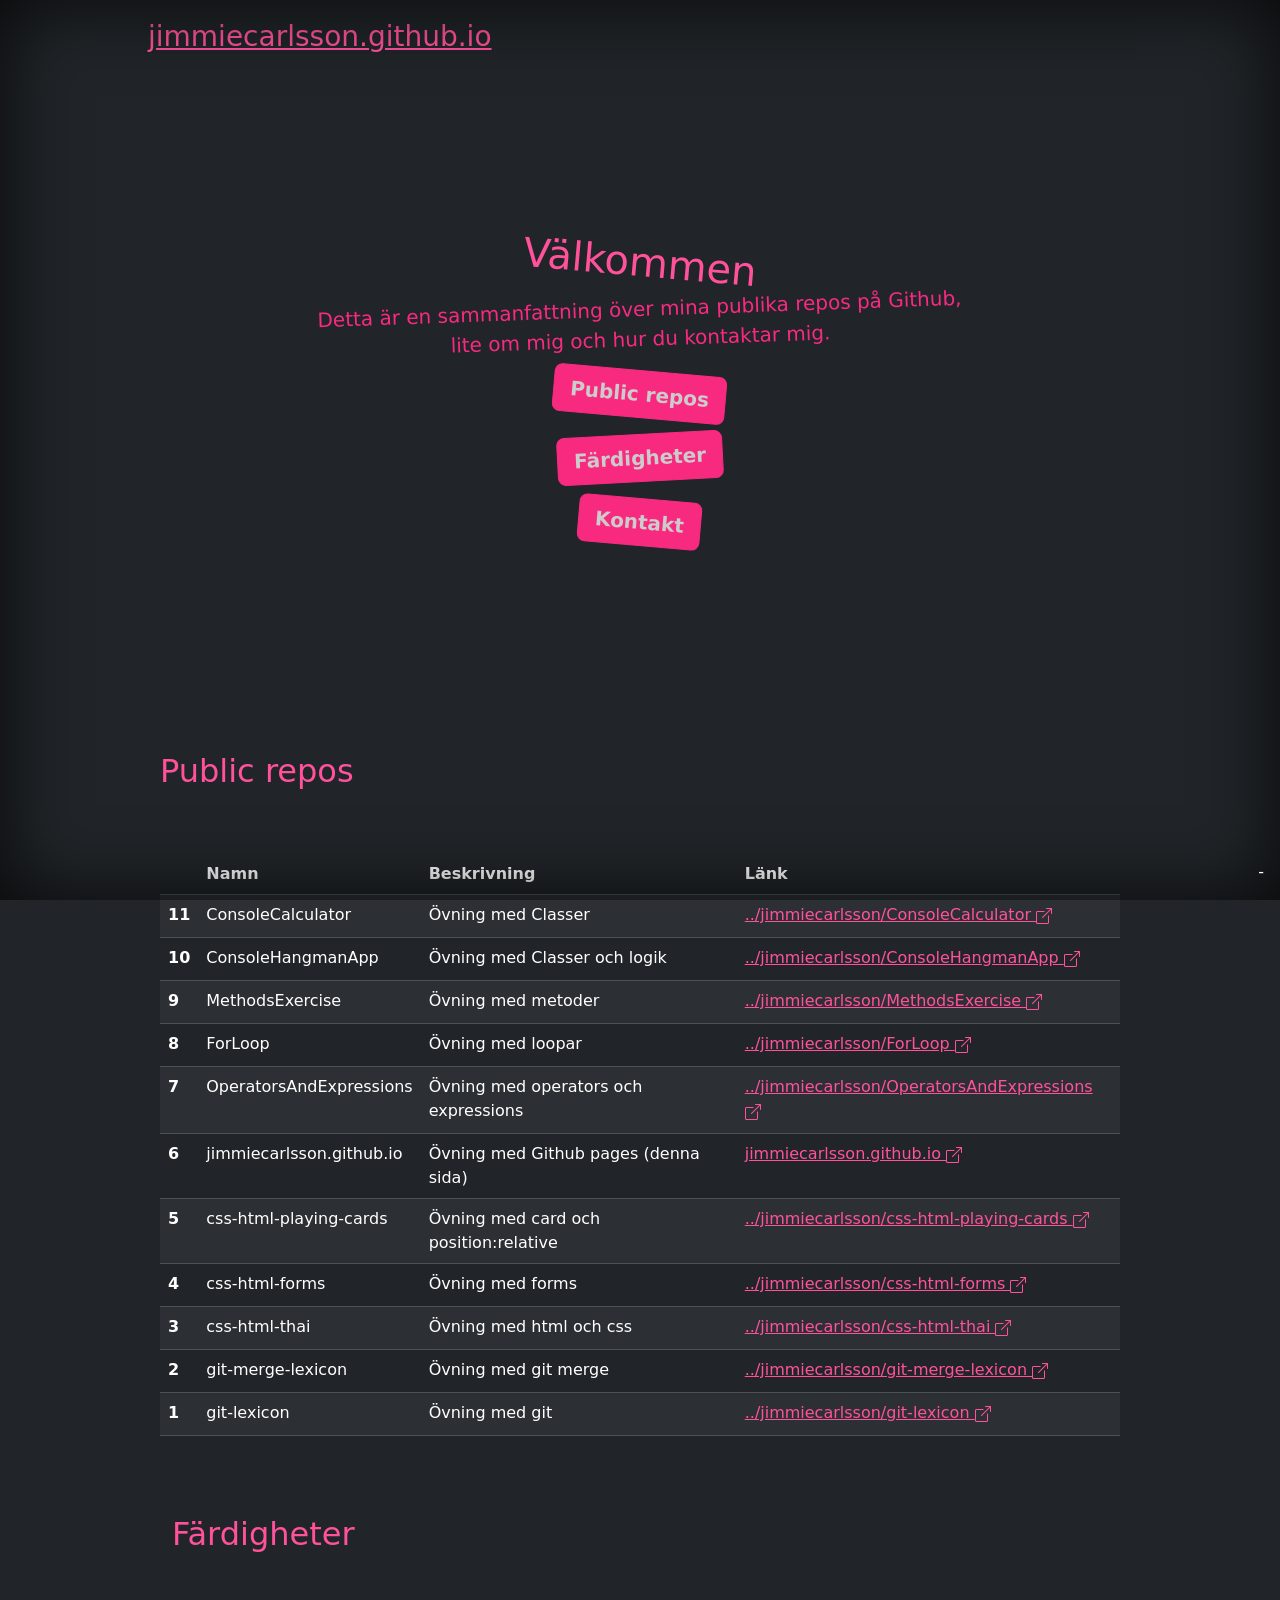
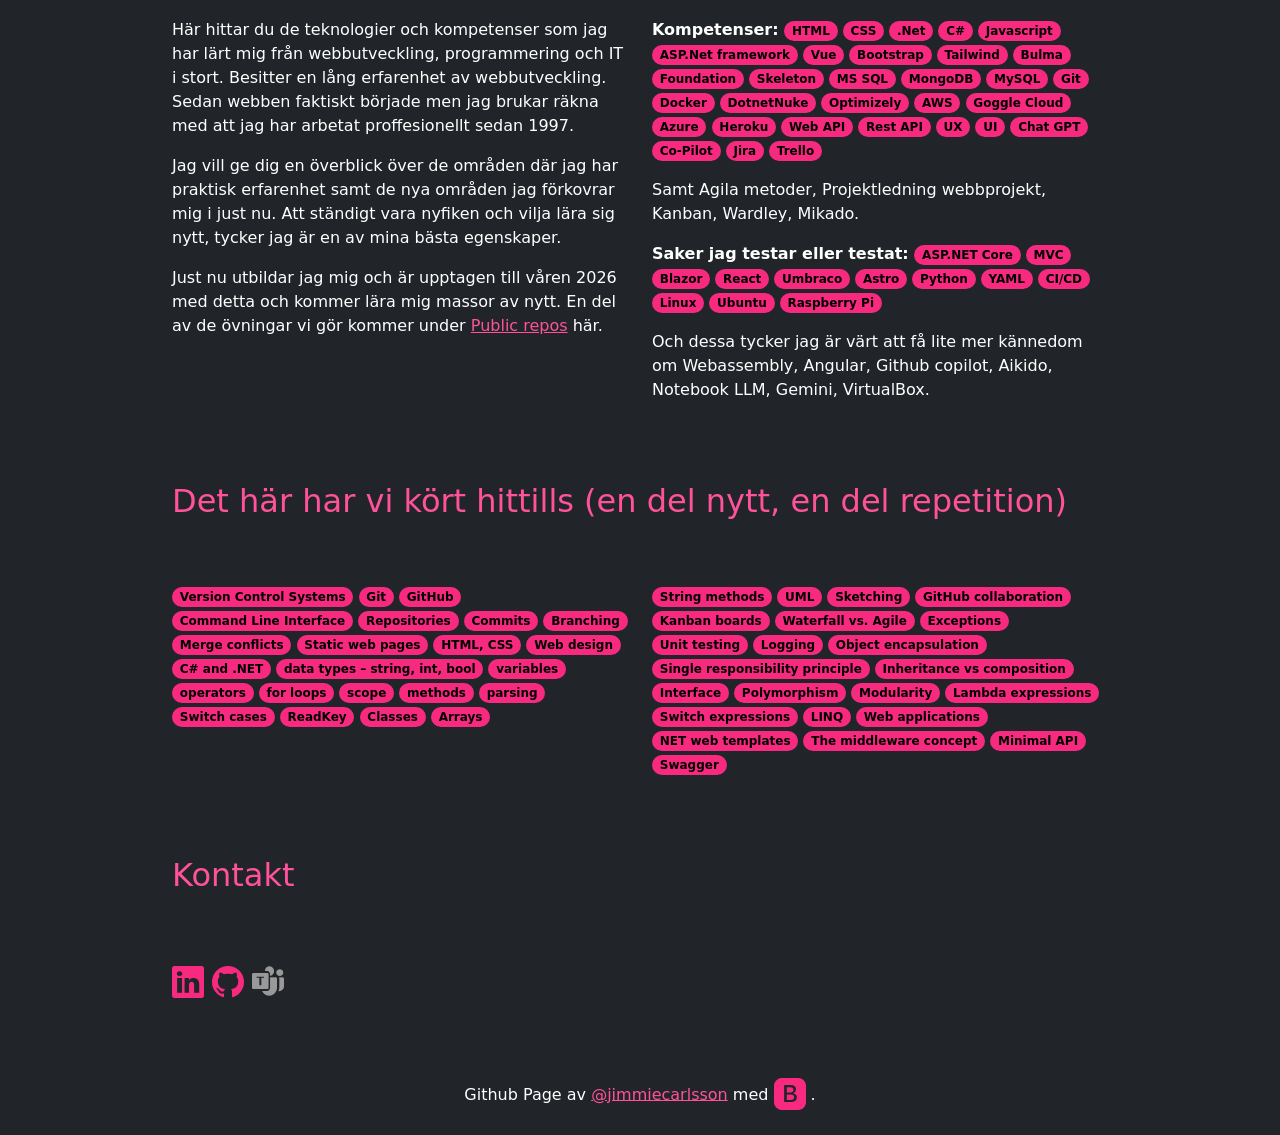
==== index.html @ 97e40e92 "Adjust the headline" ====
<!DOCTYPE html>
<html lang="sv" class="h-100" data-bs-theme="auto">

<head>
  <meta charset="utf-8" />
  <meta name="viewport" content="width=device-width, initial-scale=1" />
  <meta name="description" content="Github page" />
  <meta name="author" content="Bootstrap contributors" />
  <title>.Net fullstack | Jimmie Carlsson</title>

  <link rel="Javascript" href="https://cdn.jsdelivr.net/npm/@popperjs/core@2.11.8/dist/umd/popper.min.js">

  <link rel="stylesheet" href="https://cdn.jsdelivr.net/npm/bootstrap-icons@1.13.1/font/bootstrap-icons.min.css">

  <link href="https://cdn.jsdelivr.net/npm/bootstrap@5.3.7/dist/css/bootstrap.min.css" rel="stylesheet"
    integrity="sha384-LN+7fdVzj6u52u30Kp6M/trliBMCMKTyK833zpbD+pXdCLuTusPj697FH4R/5mcr" crossorigin="anonymous" />

  <link href="css/cover.css" rel="stylesheet" />
</head>

<body class="d-flex h-100 text-center text-bg-dark">
  <div class="shadow-overlay"></div>
  <div class="dropdown position-fixed bottom-0 end-0 mb-3 me-3 bd-mode-toggle">
    -
  </div>
  <div class="cover-container d-flex w-100 h-100 p-3 mx-auto flex-column">
    <header class="mb-auto sticky-top bg-dark bg-opacity-75 p-1 m-0">
      <div>
        <h3 class="float-md-start mb-0">
          <a href="https://jimmiecarlsson.github.io">
            jimmiecarlsson.github.io
          </a>
        </h3>
      </div>
    </header>
    <main class="px-3 mb-3 main-grid">
      <div class="content-hero main-grid-span3">
        <h1>Välkommen</h1>
        <p class="lead l-text ">
          Detta är en sammanfattning över mina publika repos på Github,<br>lite om mig och hur du kontaktar mig.
        </p>
        <p class="lead l-btn btn-light btn btn-lg fw-bold border-white bg-white">
          <span>
            <a href="#repo">
              Public repos</a>
          </span>
        </p><br>
        <p class="lead l-btn btn-light-2 btn btn-lg fw-bold">
          <span>
            <a href="#skills">
              Färdigheter</a>
          </span>
        </p>
        <br>
        <p class="lead l-btn btn-light-3 btn btn-lg fw-bold">
          <span>
            <a href="#contact">
              Kontakt</a>
          </span>
        </p>
      </div>
      <section class="main-grid-table" id="repo">
        <h2>Public repos</h2>
        <table class="table table-dark table-hover table-striped">
          <thead>
            <tr>
              <th scope="col"></th>
              <th scope="col">Namn</th>
              <th scope="col">Beskrivning</th>
              <th scope="col">Länk</th>
            </tr>
          </thead>
          <tbody>
            <!-- <tr>
                <th scope="row">#</th>
                <td data-label="Namn">...</td>
                <td data-label="Beskrivning">...</td>
                <td data-label="Länk">...</td>
              </tr>
              
              -->
            <tr>
              <th scope="row">11</th>
              <td data-label="Namn">ConsoleCalculator</td>
              <td data-label="Beskrivning">Övning med Classer</td>
              <td data-label="Länk">
                <a href="https://github.com/jimmiecarlsson/ConsoleCalculator" target="_blank"
                  rel="noopener noreferrer">
                  ../jimmiecarlsson/ConsoleCalculator <i class="bi bi-box-arrow-up-right"></i>
                </a>
              </td>
            </tr>
            <tr>
              <th scope="row">10</th>
              <td data-label="Namn">ConsoleHangmanApp</td>
              <td data-label="Beskrivning">Övning med Classer och logik</td>
              <td data-label="Länk">
                <a href="https://github.com/jimmiecarlsson/ConsoleHangmanApp" target="_blank"
                  rel="noopener noreferrer">
                  ../jimmiecarlsson/ConsoleHangmanApp <i class="bi bi-box-arrow-up-right"></i>
                </a>
              </td>
            </tr>
            <tr>
              <th scope="row">9</th>
              <td data-label="Namn">MethodsExercise</td>
              <td data-label="Beskrivning">Övning med metoder</td>
              <td data-label="Länk">
                <a href="https://github.com/jimmiecarlsson/MethodsExercise" target="_blank"
                  rel="noopener noreferrer">
                  ../jimmiecarlsson/MethodsExercise <i class="bi bi-box-arrow-up-right"></i>
                </a>
              </td>
            </tr>
            <tr>
              <th scope="row">8</th>
              <td data-label="Namn">ForLoop</td>
              <td data-label="Beskrivning">Övning med loopar</td>
              <td data-label="Länk">
                <a href="https://github.com/jimmiecarlsson/ForLoop" target="_blank"
                  rel="noopener noreferrer">
                  ../jimmiecarlsson/ForLoop <i class="bi bi-box-arrow-up-right"></i>
                </a>
              </td>
            </tr>
            <tr>
              <th scope="row">7</th>
              <td data-label="Namn">OperatorsAndExpressions</td>
              <td data-label="Beskrivning">Övning med operators och expressions</td>
              <td data-label="Länk">
                <a href="https://github.com/jimmiecarlsson/OperatorsAndExpressions" target="_blank"
                  rel="noopener noreferrer">
                  ../jimmiecarlsson/OperatorsAndExpressions <i class="bi bi-box-arrow-up-right"></i>
                </a>
              </td>
            </tr>
            <tr>
              <th scope="row">6</th>
              <td data-label="Namn">jimmiecarlsson.github.io</td>
              <td data-label="Beskrivning">Övning med Github pages (denna sida)</td>
              <td data-label="Länk">
                <a href="https://github.com/jimmiecarlsson/jimmiecarlsson.github.io" target="_blank"
                  rel="noopener noreferrer">
                  jimmiecarlsson.github.io <i class="bi bi-box-arrow-up-right"></i>
                </a>
              </td>
            </tr>
            <tr>
              <th scope="row">5</th>
              <td data-label="Namn">css-html-playing-cards</td>
              <td data-label="Beskrivning">Övning med card och position:relative</td>
              <td data-label="Länk">
                <a href="https://github.com/jimmiecarlsson/css-html-playing-cards" target="_blank"
                  rel="noopener noreferrer">
                  ../jimmiecarlsson/css-html-playing-cards <i class="bi bi-box-arrow-up-right"></i>
                </a>
              </td>
            </tr>
            <tr>
              <th scope="row">4</th>
              <td data-label="Namn">css-html-forms</td>
              <td data-label="Beskrivning">Övning med forms</td>
              <td data-label="Länk">
                <a href="https://github.com/jimmiecarlsson/css-html-forms" target="_blank" rel="noopener noreferrer">
                  ../jimmiecarlsson/css-html-forms <i class="bi bi-box-arrow-up-right"></i>
                </a>
              </td>
            </tr>
            <tr>
              <th scope="row">3</th>
              <td data-label="Namn">css-html-thai</td>
              <td data-label="Beskrivning">Övning med html och css</td>
              <td data-label="Länk">
                <a href="https://github.com/jimmiecarlsson/css-html-thai" target="_blank" rel="noopener noreferrer">
                  ../jimmiecarlsson/css-html-thai <i class="bi bi-box-arrow-up-right"></i>
                </a>
              </td>
            </tr>
            <tr>
              <th scope="row">2</th>
              <td data-label="Namn">git-merge-lexicon</td>
              <td data-label="Beskrivning">Övning med git merge</td>
              <td data-label="Länk">
                <a href="https://github.com/jimmiecarlsson/git-merge-lexicon" target="_blank" rel="noopener noreferrer">
                  ../jimmiecarlsson/git-merge-lexicon <i class="bi bi-box-arrow-up-right"></i>
                </a>
              </td>
            </tr>
            <tr>
              <th scope="row">1</th>
              <td data-label="Namn">git-lexicon</td>
              <td data-label="Beskrivning">Övning med git</td>
              <td data-label="Länk">
                <a href="https://github.com/jimmiecarlsson/git-lexicon" target="_blank" rel="noopener noreferrer">
                  ../jimmiecarlsson/git-lexicon <i class="bi bi-box-arrow-up-right"></i>
                </a>
              </td>
            </tr>
            <tr>
          </tbody>
        </table>
      </section>
      <!-- Next Section -->
      <section class="container main-grid-span3" id="skills">
        <h2>Färdigheter</h2>
        <div class="row">
          <div class="col-lg-6 text-start">
            <p>
              Här hittar du de teknologier och kompetenser som jag har lärt mig från webbutveckling, programmering och
              IT i stort. Besitter en lång erfarenhet av webbutveckling. Sedan webben faktiskt började men jag brukar
              räkna med att jag har arbetat proffesionellt sedan 1997.
            </p>
            <p>
              Jag vill ge dig en överblick över de områden där jag har praktisk erfarenhet samt de nya områden jag
              förkovrar mig i just nu. Att ständigt vara nyfiken och vilja lära sig nytt, tycker jag är en av mina
              bästa egenskaper.
            </p>
            <p>
              Just nu utbildar jag mig och är upptagen till våren 2026 med detta och kommer lära mig massor av nytt. En
              del av de övningar vi gör kommer under <a href="#repo">Public repos</a> här.
            </p>
          </div>
          <div class="col-lg-6 text-start">
            <p>
              <strong>Kompetenser: </strong>
              <span class="badge rounded-pill text-bg-light">HTML</span>
              <span class="badge rounded-pill text-bg-light">CSS</span>
              <span class="badge rounded-pill text-bg-light">.Net</span>
              <span class="badge rounded-pill text-bg-light">C#</span>
              <span class="badge rounded-pill text-bg-light">Javascript</span>
              <span class="badge rounded-pill text-bg-light">ASP.Net framework</span>
              <span class="badge rounded-pill text-bg-light">Vue</span>
              <span class="badge rounded-pill text-bg-light">Bootstrap</span>
              <span class="badge rounded-pill text-bg-light">Tailwind</span>
              <span class="badge rounded-pill text-bg-light">Bulma</span>
              <span class="badge rounded-pill text-bg-light">Foundation</span>
              <span class="badge rounded-pill text-bg-light">Skeleton</span>
              <span class="badge rounded-pill text-bg-light">MS SQL</span>
              <span class="badge rounded-pill text-bg-light">MongoDB</span>
              <span class="badge rounded-pill text-bg-light">MySQL</span>
              <span class="badge rounded-pill text-bg-light">Git</span>
              <span class="badge rounded-pill text-bg-light">Docker</span>
              <span class="badge rounded-pill text-bg-light">DotnetNuke</span>
              <span class="badge rounded-pill text-bg-light">Optimizely</span>
              <span class="badge rounded-pill text-bg-light">AWS</span>
              <span class="badge rounded-pill text-bg-light">Goggle Cloud</span>
              <span class="badge rounded-pill text-bg-light">Azure</span>
              <span class="badge rounded-pill text-bg-light">Heroku</span>
              <span class="badge rounded-pill text-bg-light">Web API</span>
              <span class="badge rounded-pill text-bg-light">Rest API</span>
              <span class="badge rounded-pill text-bg-light">UX</span>
              <span class="badge rounded-pill text-bg-light">UI</span>
              <span class="badge rounded-pill text-bg-light">Chat GPT</span>
              <span class="badge rounded-pill text-bg-light">Co-Pilot</span>
              <span class="badge rounded-pill text-bg-light">Jira</span>
              <span class="badge rounded-pill text-bg-light">Trello</span>
            </p>
            <p>
              Samt Agila metoder, Projektledning webbprojekt, Kanban, Wardley, Mikado.
            </p>
            <p>
              <strong>Saker jag testar eller testat: </strong>
              <span class="badge rounded-pill text-bg-light">ASP.NET Core</span>
              <span class="badge rounded-pill text-bg-light">MVC</span>
              <span class="badge rounded-pill text-bg-light">Blazor</span>
              <span class="badge rounded-pill text-bg-light">React</span>
              <span class="badge rounded-pill text-bg-light">Umbraco</span>
              <span class="badge rounded-pill text-bg-light">Astro</span>
              <span class="badge rounded-pill text-bg-light">Python</span>
              <span class="badge rounded-pill text-bg-light">YAML</span>
              <span class="badge rounded-pill text-bg-light">CI/CD</span>
              <span class="badge rounded-pill text-bg-light">Linux</span>
              <span class="badge rounded-pill text-bg-light">Ubuntu</span>
              <span class="badge rounded-pill text-bg-light">Raspberry Pi</span>
            </p>
            <p>
              Och dessa tycker jag är värt att få lite mer kännedom om Webassembly, Angular, Github copilot, Aikido,
              Notebook LLM, Gemini, VirtualBox.
            </p>
          </div>
        </div>
      </section>
      <!-- Next Section content from csv with javascript snippet made by Github Copilot -->
      <section class="container main-grid-span3" id="sessions">
        <h2>Det här har vi kört hittills (en del nytt, en del repetition)</h2>
        <div class="row">
          <div class="col-lg-6 text-start" id="wordsContainer">
          </div>
          <div class="col-lg-6 text-start" id="wordsContainer2">
          </div>
        </div>
      </section>
      <!-- Next Section -->
      <section class="container main-grid-span3" id="contact">
        <h2>Kontakt</h2>
        <div class="row">
          <div class="col-lg-6 text-start">
            <div class="row">
              <div class="col-lg-1 text-start">
                <a href="https://www.linkedin.com/in/jimmie-carlsson" target="_blank" rel="noopener noreferrer"
                  data-bs-toggle="tooltip" data-bs-title="LinkedIn">
                  <i class="bi bi-linkedin bi-icn-bg"></i>
                </a>
              </div>
              <div class="col-lg-1 text-start">
                <a href="https://github.com/jimmiecarlsson" target="_blank" rel="noopener noreferrer"
                  data-bs-toggle="tooltip" data-bs-title="Github">
                  <i class="bi bi-github bi-icn-bg"></i>
                </a>
              </div>
              <div class="col-lg-1 text-start">
                <a href="#top" data-bs-toggle="tooltip" data-bs-title="Microsoft Teams">
                  <i class="bi bi-microsoft-teams bi-icn-bg-disable"></i>
                </a>
              </div>
            </div>
          </div>
        </div>
      </section>
    </main>
    <footer class="text-white mt-5 mb-5 bg-dark bg-opacity-100">
      <p>
        Github Page av
        <a href="https://github.com/jimmiecarlsson">@jimmiecarlsson</a> med
        <a href="http://getbootstrap.com" target="_blank" rel="noopener noreferrer" data-bs-toggle="tooltip"
          data-bs-title="Bootstrap 5.3.7"><i class="bi bi-bootstrap-fill bi-icn-bg align-middle" alt="Bootrap"></i></a>
        .
      </p>
    </footer>
  </div>
  <script src="https://cdn.jsdelivr.net/npm/bootstrap@5.3.7/dist/js/bootstrap.bundle.min.js"
    integrity="sha384-ndDqU0Gzau9qJ1lfW4pNLlhNTkCfHzAVBReH9diLvGRem5+R9g2FzA8ZGN954O5Q"
    crossorigin="anonymous"></script>
  <script>
    const tooltipTriggerList = document.querySelectorAll('[data-bs-toggle="tooltip"]')
    const tooltipList = [...tooltipTriggerList].map(tooltipTriggerEl => new bootstrap.Tooltip(tooltipTriggerEl))
  </script>

  <script>
    fetch('sessions.csv')
        .then(response => response.text())
        .then(text => {
            let line = text.split('\n')[0].replace(/^\/\/.*\n?/, '');
            let items = line.split(':').map(item => item.trim()).filter(item => item);
            const half = Math.ceil(items.length / 2);

            // Split items for each column
            const leftItems = items.slice(0, half);
            const rightItems = items.slice(half);

            // Helper to create spans with spaces
            function createSpans(arr) {
                const p = document.createElement('p');
                arr.forEach((word, idx) => {
                    let span = document.createElement('span');
                    span.className = 'badge rounded-pill text-bg-light';
                    span.textContent = word;
                    p.appendChild(span);
                    if (idx < arr.length - 1) {
                        p.appendChild(document.createTextNode(' '));
                    }
                });
                return p;
            }

            document.getElementById('wordsContainer').appendChild(createSpans(leftItems));
            document.getElementById('wordsContainer2').appendChild(createSpans(rightItems));
        });
  </script>
</body>

</html>
---- css/cover.css ----
/*
 * Globals
 */

:root {

  --cst-hue: 335;

  --cst-bkg: hsl(var(--cst-hue), 94%, 57%);
  --cst-bkg-dark: hsl(var(--cst-hue), 70%, 36%);
  --cst-bkg-light: hsl(var(--cst-hue), 100%, 66%);

  --cst-white: hsl(0, 0%, 80%);
  --cst-white-light: hsl(0, 0%, 100%);
  --cst-white-dark: hsl(0, 0%, 60%);
}


/*
 * Base structure
 */

body a {
  color: var(--cst-bkg-light);
}

.shadow-overlay {
  position: fixed;
  top: 0;
  left: 0;
  width: 100%;
  height: 100%;
  pointer-events: none;
  z-index: 1030;
  box-shadow: inset 0 0 5rem rgba(0, 0, 0, .8);
}

.cover-container {
  max-width: 80vw;
}


/*
 * Header
 */

.nav-masthead .nav-link {
  color: rgba(255, 255, 255, .5);
  border-bottom: .25rem solid transparent;
}

.nav-masthead .nav-link:hover,
.nav-masthead .nav-link:focus {
  border-bottom-color: rgba(255, 255, 255, .25);
}

.nav-masthead .nav-link+.nav-link {
  margin-left: 1rem;
}

.nav-masthead .active {
  color: var(--cst-white);
  border-bottom-color: var(--cst-white-dark);
}

/*
* from ordinary Bootstrap Cover
*/

.bd-placeholder-img {
  font-size: 1.125rem;
  text-anchor: middle;
  -webkit-user-select: none;
  -moz-user-select: none;
  user-select: none;
}

.b-example-divider {
  width: 100%;
  height: 3rem;
  background-color: #0000001a;
  border: solid rgba(0, 0, 0, 0.15);
  border-width: 1px 0;
  box-shadow: inset 0 0.5em 1.5em #0000001a,
    inset 0 0.125em 0.5em #00000026;
}

.b-example-vr {
  flex-shrink: 0;
  width: 1.5rem;
  height: 100vh;
}

.bi {
  vertical-align: -0.125em;
  fill: currentColor;
}

.nav-scroller {
  position: relative;
  z-index: 2;
  height: 2.75rem;
  overflow-y: hidden;
}

.nav-scroller .nav {
  display: flex;
  flex-wrap: nowrap;
  padding-bottom: 1rem;
  margin-top: -1px;
  overflow-x: auto;
  text-align: center;
  white-space: nowrap;
  -webkit-overflow-scrolling: touch;
}

/*  .btn-bd-primary {
        --bd-violet-bg: #712cf9;
        --bd-violet-rgb: 112.520718, 44.062154, 249.437846;
        --bs-btn-font-weight: 600;
        --bs-btn-color: var(--bs-white);
        --bs-btn-bg: var(--bd-violet-bg);
        --bs-btn-border-color: var(--bd-violet-bg);
        --bs-btn-hover-color: var(--bs-white);
        --bs-btn-hover-bg: #6528e0;
        --bs-btn-hover-border-color: #6528e0;
        --bs-btn-focus-shadow-rgb: var(--bd-violet-rgb);
        --bs-btn-active-color: var(--bs-btn-hover-color);
        --bs-btn-active-bg: #5a23c8;
        --bs-btn-active-border-color: #5a23c8;
      } */

.bd-mode-toggle {
  z-index: 1500;
}

.bd-mode-toggle .bi {
  width: 1em;
  height: 1em;
}

.bd-mode-toggle .dropdown-menu .active .bi {
  display: block !important;
}


/* 
* my tweaking 
*/

.main-grid {
  display: grid;
  grid-template-columns: repeat(3, 1fr);
  column-gap: 50px;
}

.main-grid-span3 {
  grid-column: 1 / span 3;
}

.main-grid-table {
  grid-column: 1 / span 3;
}

td,
th,
thead {
  text-align: left;
}

.content-hero {
  min-height: 50vh;
  margin-top: 20vh;
}

.content-hero h1 {
  transform: rotate(5deg);
  transition: transform 1s ease-in-out;
  color: var(--cst-bkg-light);
}

.content-hero .l-text {
  transform: rotate(-2deg);
  transition: transform 1s ease-in-out;
  color: var(--cst-bkg);
}

section h2 {
  text-align: left;
  color: var(--cst-bkg-light);
  margin: 2em 0;
}

/*
  * Custom default button
  */

.btn-light {
  text-shadow: none;
  background-color: var(--cst-bkg) !important;
  border-color: var(--cst-bkg) !important;
  transform: rotate(5deg);
  transition: all 0.3s ease-in-out;
}

.btn-light-2 {
  text-shadow: none;
  background-color: var(--cst-bkg) !important;
  border-color: var(--cst-bkg) !important;
  transform: rotate(-3deg);
  transition: all 0.3s ease-in-out;
}

.btn-light-3 {
  text-shadow: none;
  background-color: var(--cst-bkg) !important;
  border-color: var(--cst-bkg) !important;
  transform: rotate(5deg);
  transition: all 0.3s ease-in-out;
}

.l-btn span {
  cursor: pointer;
  display: inline-block;
  position: relative;
  transition: 0.3s;
}

.l-btn span:after {
  /* content: '\<i class=\"bi bi-arrow-down-square\"><\/i>'; */
  content: '\00bb';
  position: absolute;
  opacity: 0;
  top: 0;
  right: -20px;
  transition: 0.3s;
}

.l-btn:hover,
.btn-light:focus,
.btn-light-2:focus,
.btn-light-3:focus {
  cursor: pointer;
  color: var(--cst-white);
  background-color: var(--cst-bkg-dark) !important;
  border-color: var(--cst-bkg-dark) !important;
  text-shadow: none;
  /* transform: rotate(-5deg);
  transition: transform 0.3s ease-in-out; */
  animation: float-btn 1.5s ease-in-out infinite;
}

@keyframes float-btn {
  0% {}

  10% {
    transform: translateY(0);
  }

  50% {
    transform: translateY(-5px);
  }

  60% {}

  90% {
    transform: translateY(0);
  }

  100% {}
}

.l-btn:hover span {
  padding-right: 25px;
}

.l-btn:hover span::after {
  opacity: 1;
  right: 0;
}

.l-btn a {
  color: var(--cst-white);
  text-decoration: none;
}

/* 
* Bootstrap tweaks
*/

.text-bg-light {
  background-color: var(--cst-bkg) !important;
}

.bi-icn-bg {
  color: var(--cst-bkg) !important;
  font-size: 2rem !important;
}

.bi-icn-bg-disable {
  color: var(--cst-white-dark) !important;
  font-size: 2rem !important;
}

/*
* Responsive Adjustments for mobile
*/

@media (max-width: 993px) {

  .cover-container {
    max-width: 100vw;
  }

  .main-grid {
    grid-template-columns: 1fr;
    column-gap: 0;
  }

  .main-grid-span3,
  .main-grid-table {
    grid-column: 1 / -1;
  }

  table,
  thead,
  tbody,
  th,
  td,
  tr {
    display: block;
    border: none;
  }

  tr {
    display: grid;
    grid-template-columns: 1fr;
    /* Stapla td ovanpå varandra */
    padding: 0;
  }

  td {
    margin: 0;
    padding: 0;
    border: none;
  }

  th {
    display: none;
  }

  td::before {
    content: attr(data-label) ':\00a0';
    font-size: smaller;
    font-weight: bold;
    color: var(--cst-white-dark);
    display: inline-block;
  }
}
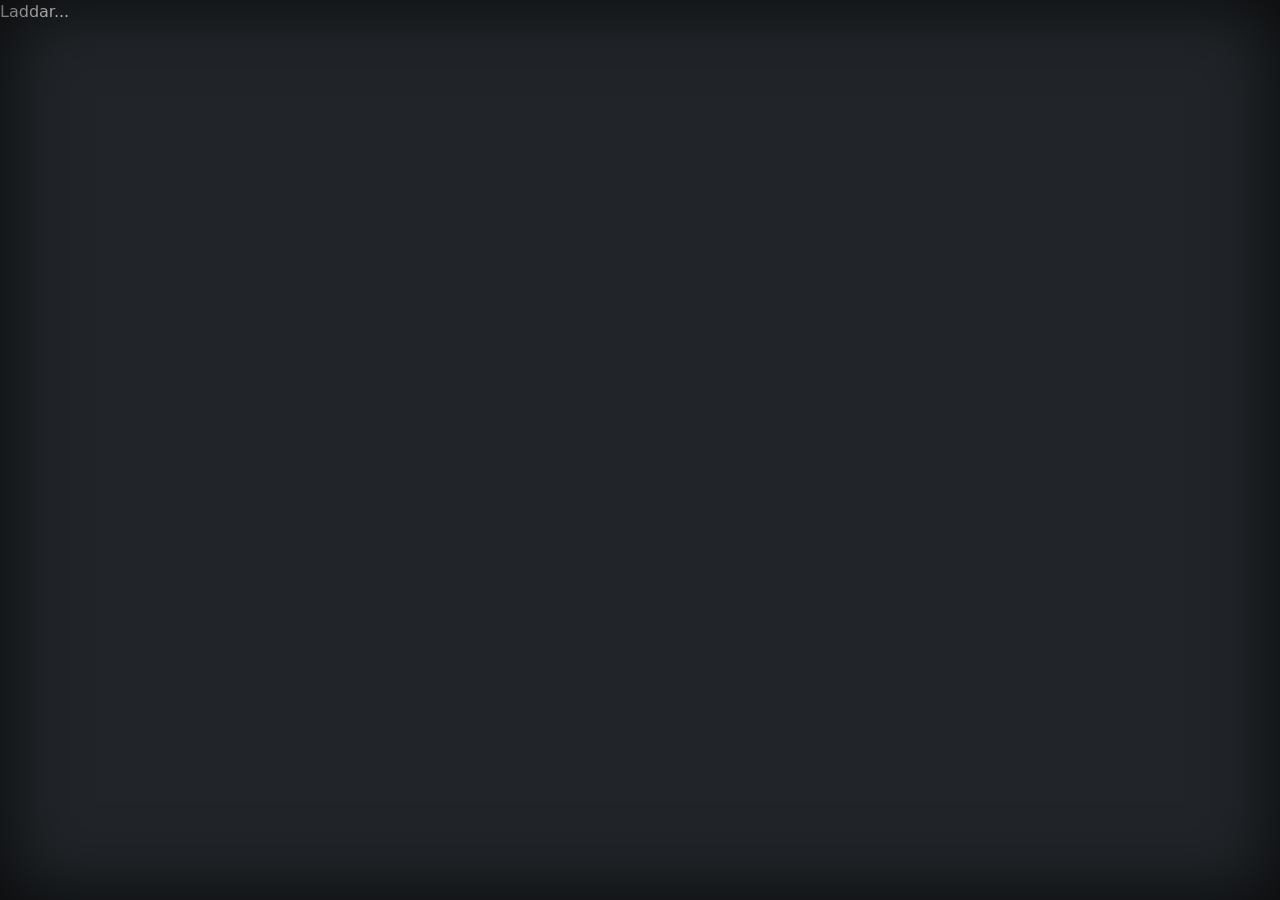
==== commit cddc4edd: "deploy: jimmiecarlsson/wasm.jimmiecarlsson.github.io@e9deb47b22009aa5bb71659a005754c5390c971e" ====
--- a/index.html
+++ b/index.html
@@ -1,372 +1,23 @@
 <!DOCTYPE html>
-<html lang="sv" class="h-100" data-bs-theme="auto">
+<html>
 
 <head>
-  <meta charset="utf-8" />
-  <meta name="viewport" content="width=device-width, initial-scale=1" />
-  <meta name="description" content="Github page" />
-  <meta name="author" content="Bootstrap contributors" />
-  <title>.Net fullstack | Jimmie Carlsson</title>
-
-  <link rel="Javascript" href="https://cdn.jsdelivr.net/npm/@popperjs/core@2.11.8/dist/umd/popper.min.js">
-
-  <link rel="stylesheet" href="https://cdn.jsdelivr.net/npm/bootstrap-icons@1.13.1/font/bootstrap-icons.min.css">
-
-  <link href="https://cdn.jsdelivr.net/npm/bootstrap@5.3.7/dist/css/bootstrap.min.css" rel="stylesheet"
-    integrity="sha384-LN+7fdVzj6u52u30Kp6M/trliBMCMKTyK833zpbD+pXdCLuTusPj697FH4R/5mcr" crossorigin="anonymous" />
-
-  <link href="css/cover.css" rel="stylesheet" />
+    <meta charset="utf-8" />
+    <meta name="viewport" content="width=device-width, initial-scale=1.0" />
+    <base href="/" />
+    <title>Blazor App</title>
+    <link href="lib/bootstrap/dist/css/bootstrap.min.css" rel="stylesheet" />
+    <link href="https://cdn.jsdelivr.net/npm/bootstrap-icons@1.13.1/font/bootstrap-icons.min.css" rel="stylesheet" />
+    <link href="css/app.css" rel="stylesheet" />
+    <link href="css/cover.css" rel="stylesheet" />
 </head>
 
-<body class="d-flex h-100 text-center text-bg-dark">
-  <div class="shadow-overlay"></div>
-  <div class="dropdown position-fixed bottom-0 end-0 mb-3 me-3 bd-mode-toggle">
-    -
-  </div>
-  <div class="cover-container d-flex w-100 h-100 p-3 mx-auto flex-column">
-    <header class="mb-auto sticky-top bg-dark bg-opacity-75 p-1 m-0">
-      <div>
-        <h3 class="float-md-start mb-0">
-          <a href="https://jimmiecarlsson.github.io">
-            jimmiecarlsson.github.io
-          </a>
-        </h3>
-      </div>
-    </header>
-    <main class="px-3 mb-3 main-grid">
-      <div class="content-hero main-grid-span3">
-        <h1>Välkommen</h1>
-        <p class="lead l-text ">
-          Detta är en sammanfattning över mina publika repos på Github,<br>lite om mig och hur du kontaktar mig.
-        </p>
-        <p class="lead l-btn btn-light btn btn-lg fw-bold border-white bg-white">
-          <span>
-            <a href="#repo">
-              Public repos</a>
-          </span>
-        </p><br>
-        <p class="lead l-btn btn-light-2 btn btn-lg fw-bold">
-          <span>
-            <a href="#skills">
-              Färdigheter</a>
-          </span>
-        </p>
-        <br>
-        <p class="lead l-btn btn-light-3 btn btn-lg fw-bold">
-          <span>
-            <a href="#contact">
-              Kontakt</a>
-          </span>
-        </p>
-      </div>
-      <section class="main-grid-table" id="repo">
-        <h2>Public repos</h2>
-        <table class="table table-dark table-hover table-striped">
-          <thead>
-            <tr>
-              <th scope="col"></th>
-              <th scope="col">Namn</th>
-              <th scope="col">Beskrivning</th>
-              <th scope="col">Länk</th>
-            </tr>
-          </thead>
-          <tbody>
-            <!-- <tr>
-                <th scope="row">#</th>
-                <td data-label="Namn">...</td>
-                <td data-label="Beskrivning">...</td>
-                <td data-label="Länk">...</td>
-              </tr>
-              
-              -->
-            <tr>
-              <th scope="row">11</th>
-              <td data-label="Namn">ConsoleCalculator</td>
-              <td data-label="Beskrivning">Övning med Classer</td>
-              <td data-label="Länk">
-                <a href="https://github.com/jimmiecarlsson/ConsoleCalculator" target="_blank"
-                  rel="noopener noreferrer">
-                  ../jimmiecarlsson/ConsoleCalculator <i class="bi bi-box-arrow-up-right"></i>
-                </a>
-              </td>
-            </tr>
-            <tr>
-              <th scope="row">10</th>
-              <td data-label="Namn">ConsoleHangmanApp</td>
-              <td data-label="Beskrivning">Övning med Classer och logik</td>
-              <td data-label="Länk">
-                <a href="https://github.com/jimmiecarlsson/ConsoleHangmanApp" target="_blank"
-                  rel="noopener noreferrer">
-                  ../jimmiecarlsson/ConsoleHangmanApp <i class="bi bi-box-arrow-up-right"></i>
-                </a>
-              </td>
-            </tr>
-            <tr>
-              <th scope="row">9</th>
-              <td data-label="Namn">MethodsExercise</td>
-              <td data-label="Beskrivning">Övning med metoder</td>
-              <td data-label="Länk">
-                <a href="https://github.com/jimmiecarlsson/MethodsExercise" target="_blank"
-                  rel="noopener noreferrer">
-                  ../jimmiecarlsson/MethodsExercise <i class="bi bi-box-arrow-up-right"></i>
-                </a>
-              </td>
-            </tr>
-            <tr>
-              <th scope="row">8</th>
-              <td data-label="Namn">ForLoop</td>
-              <td data-label="Beskrivning">Övning med loopar</td>
-              <td data-label="Länk">
-                <a href="https://github.com/jimmiecarlsson/ForLoop" target="_blank"
-                  rel="noopener noreferrer">
-                  ../jimmiecarlsson/ForLoop <i class="bi bi-box-arrow-up-right"></i>
-                </a>
-              </td>
-            </tr>
-            <tr>
-              <th scope="row">7</th>
-              <td data-label="Namn">OperatorsAndExpressions</td>
-              <td data-label="Beskrivning">Övning med operators och expressions</td>
-              <td data-label="Länk">
-                <a href="https://github.com/jimmiecarlsson/OperatorsAndExpressions" target="_blank"
-                  rel="noopener noreferrer">
-                  ../jimmiecarlsson/OperatorsAndExpressions <i class="bi bi-box-arrow-up-right"></i>
-                </a>
-              </td>
-            </tr>
-            <tr>
-              <th scope="row">6</th>
-              <td data-label="Namn">jimmiecarlsson.github.io</td>
-              <td data-label="Beskrivning">Övning med Github pages (denna sida)</td>
-              <td data-label="Länk">
-                <a href="https://github.com/jimmiecarlsson/jimmiecarlsson.github.io" target="_blank"
-                  rel="noopener noreferrer">
-                  jimmiecarlsson.github.io <i class="bi bi-box-arrow-up-right"></i>
-                </a>
-              </td>
-            </tr>
-            <tr>
-              <th scope="row">5</th>
-              <td data-label="Namn">css-html-playing-cards</td>
-              <td data-label="Beskrivning">Övning med card och position:relative</td>
-              <td data-label="Länk">
-                <a href="https://github.com/jimmiecarlsson/css-html-playing-cards" target="_blank"
-                  rel="noopener noreferrer">
-                  ../jimmiecarlsson/css-html-playing-cards <i class="bi bi-box-arrow-up-right"></i>
-                </a>
-              </td>
-            </tr>
-            <tr>
-              <th scope="row">4</th>
-              <td data-label="Namn">css-html-forms</td>
-              <td data-label="Beskrivning">Övning med forms</td>
-              <td data-label="Länk">
-                <a href="https://github.com/jimmiecarlsson/css-html-forms" target="_blank" rel="noopener noreferrer">
-                  ../jimmiecarlsson/css-html-forms <i class="bi bi-box-arrow-up-right"></i>
-                </a>
-              </td>
-            </tr>
-            <tr>
-              <th scope="row">3</th>
-              <td data-label="Namn">css-html-thai</td>
-              <td data-label="Beskrivning">Övning med html och css</td>
-              <td data-label="Länk">
-                <a href="https://github.com/jimmiecarlsson/css-html-thai" target="_blank" rel="noopener noreferrer">
-                  ../jimmiecarlsson/css-html-thai <i class="bi bi-box-arrow-up-right"></i>
-                </a>
-              </td>
-            </tr>
-            <tr>
-              <th scope="row">2</th>
-              <td data-label="Namn">git-merge-lexicon</td>
-              <td data-label="Beskrivning">Övning med git merge</td>
-              <td data-label="Länk">
-                <a href="https://github.com/jimmiecarlsson/git-merge-lexicon" target="_blank" rel="noopener noreferrer">
-                  ../jimmiecarlsson/git-merge-lexicon <i class="bi bi-box-arrow-up-right"></i>
-                </a>
-              </td>
-            </tr>
-            <tr>
-              <th scope="row">1</th>
-              <td data-label="Namn">git-lexicon</td>
-              <td data-label="Beskrivning">Övning med git</td>
-              <td data-label="Länk">
-                <a href="https://github.com/jimmiecarlsson/git-lexicon" target="_blank" rel="noopener noreferrer">
-                  ../jimmiecarlsson/git-lexicon <i class="bi bi-box-arrow-up-right"></i>
-                </a>
-              </td>
-            </tr>
-            <tr>
-          </tbody>
-        </table>
-      </section>
-      <!-- Next Section -->
-      <section class="container main-grid-span3" id="skills">
-        <h2>Färdigheter</h2>
-        <div class="row">
-          <div class="col-lg-6 text-start">
-            <p>
-              Här hittar du de teknologier och kompetenser som jag har lärt mig från webbutveckling, programmering och
-              IT i stort. Besitter en lång erfarenhet av webbutveckling. Sedan webben faktiskt började men jag brukar
-              räkna med att jag har arbetat proffesionellt sedan 1997.
-            </p>
-            <p>
-              Jag vill ge dig en överblick över de områden där jag har praktisk erfarenhet samt de nya områden jag
-              förkovrar mig i just nu. Att ständigt vara nyfiken och vilja lära sig nytt, tycker jag är en av mina
-              bästa egenskaper.
-            </p>
-            <p>
-              Just nu utbildar jag mig och är upptagen till våren 2026 med detta och kommer lära mig massor av nytt. En
-              del av de övningar vi gör kommer under <a href="#repo">Public repos</a> här.
-            </p>
-          </div>
-          <div class="col-lg-6 text-start">
-            <p>
-              <strong>Kompetenser: </strong>
-              <span class="badge rounded-pill text-bg-light">HTML</span>
-              <span class="badge rounded-pill text-bg-light">CSS</span>
-              <span class="badge rounded-pill text-bg-light">.Net</span>
-              <span class="badge rounded-pill text-bg-light">C#</span>
-              <span class="badge rounded-pill text-bg-light">Javascript</span>
-              <span class="badge rounded-pill text-bg-light">ASP.Net framework</span>
-              <span class="badge rounded-pill text-bg-light">Vue</span>
-              <span class="badge rounded-pill text-bg-light">Bootstrap</span>
-              <span class="badge rounded-pill text-bg-light">Tailwind</span>
-              <span class="badge rounded-pill text-bg-light">Bulma</span>
-              <span class="badge rounded-pill text-bg-light">Foundation</span>
-              <span class="badge rounded-pill text-bg-light">Skeleton</span>
-              <span class="badge rounded-pill text-bg-light">MS SQL</span>
-              <span class="badge rounded-pill text-bg-light">MongoDB</span>
-              <span class="badge rounded-pill text-bg-light">MySQL</span>
-              <span class="badge rounded-pill text-bg-light">Git</span>
-              <span class="badge rounded-pill text-bg-light">Docker</span>
-              <span class="badge rounded-pill text-bg-light">DotnetNuke</span>
-              <span class="badge rounded-pill text-bg-light">Optimizely</span>
-              <span class="badge rounded-pill text-bg-light">AWS</span>
-              <span class="badge rounded-pill text-bg-light">Goggle Cloud</span>
-              <span class="badge rounded-pill text-bg-light">Azure</span>
-              <span class="badge rounded-pill text-bg-light">Heroku</span>
-              <span class="badge rounded-pill text-bg-light">Web API</span>
-              <span class="badge rounded-pill text-bg-light">Rest API</span>
-              <span class="badge rounded-pill text-bg-light">UX</span>
-              <span class="badge rounded-pill text-bg-light">UI</span>
-              <span class="badge rounded-pill text-bg-light">Chat GPT</span>
-              <span class="badge rounded-pill text-bg-light">Co-Pilot</span>
-              <span class="badge rounded-pill text-bg-light">Jira</span>
-              <span class="badge rounded-pill text-bg-light">Trello</span>
-            </p>
-            <p>
-              Samt Agila metoder, Projektledning webbprojekt, Kanban, Wardley, Mikado.
-            </p>
-            <p>
-              <strong>Saker jag testar eller testat: </strong>
-              <span class="badge rounded-pill text-bg-light">ASP.NET Core</span>
-              <span class="badge rounded-pill text-bg-light">MVC</span>
-              <span class="badge rounded-pill text-bg-light">Blazor</span>
-              <span class="badge rounded-pill text-bg-light">React</span>
-              <span class="badge rounded-pill text-bg-light">Umbraco</span>
-              <span class="badge rounded-pill text-bg-light">Astro</span>
-              <span class="badge rounded-pill text-bg-light">Python</span>
-              <span class="badge rounded-pill text-bg-light">YAML</span>
-              <span class="badge rounded-pill text-bg-light">CI/CD</span>
-              <span class="badge rounded-pill text-bg-light">Linux</span>
-              <span class="badge rounded-pill text-bg-light">Ubuntu</span>
-              <span class="badge rounded-pill text-bg-light">Raspberry Pi</span>
-            </p>
-            <p>
-              Och dessa tycker jag är värt att få lite mer kännedom om Webassembly, Angular, Github copilot, Aikido,
-              Notebook LLM, Gemini, VirtualBox.
-            </p>
-          </div>
-        </div>
-      </section>
-      <!-- Next Section content from csv with javascript snippet made by Github Copilot -->
-      <section class="container main-grid-span3" id="sessions">
-        <h2>Det här har vi kört hittills (en del nytt, en del repetition)</h2>
-        <div class="row">
-          <div class="col-lg-6 text-start" id="wordsContainer">
-          </div>
-          <div class="col-lg-6 text-start" id="wordsContainer2">
-          </div>
-        </div>
-      </section>
-      <!-- Next Section -->
-      <section class="container main-grid-span3" id="contact">
-        <h2>Kontakt</h2>
-        <div class="row">
-          <div class="col-lg-6 text-start">
-            <div class="row">
-              <div class="col-lg-1 text-start">
-                <a href="https://www.linkedin.com/in/jimmie-carlsson" target="_blank" rel="noopener noreferrer"
-                  data-bs-toggle="tooltip" data-bs-title="LinkedIn">
-                  <i class="bi bi-linkedin bi-icn-bg"></i>
-                </a>
-              </div>
-              <div class="col-lg-1 text-start">
-                <a href="https://github.com/jimmiecarlsson" target="_blank" rel="noopener noreferrer"
-                  data-bs-toggle="tooltip" data-bs-title="Github">
-                  <i class="bi bi-github bi-icn-bg"></i>
-                </a>
-              </div>
-              <div class="col-lg-1 text-start">
-                <a href="#top" data-bs-toggle="tooltip" data-bs-title="Microsoft Teams">
-                  <i class="bi bi-microsoft-teams bi-icn-bg-disable"></i>
-                </a>
-              </div>
-            </div>
-          </div>
-        </div>
-      </section>
-    </main>
-    <footer class="text-white mt-5 mb-5 bg-dark bg-opacity-100">
-      <p>
-        Github Page av
-        <a href="https://github.com/jimmiecarlsson">@jimmiecarlsson</a> med
-        <a href="http://getbootstrap.com" target="_blank" rel="noopener noreferrer" data-bs-toggle="tooltip"
-          data-bs-title="Bootstrap 5.3.7"><i class="bi bi-bootstrap-fill bi-icn-bg align-middle" alt="Bootrap"></i></a>
-        .
-      </p>
-    </footer>
-  </div>
-  <script src="https://cdn.jsdelivr.net/npm/bootstrap@5.3.7/dist/js/bootstrap.bundle.min.js"
-    integrity="sha384-ndDqU0Gzau9qJ1lfW4pNLlhNTkCfHzAVBReH9diLvGRem5+R9g2FzA8ZGN954O5Q"
-    crossorigin="anonymous"></script>
-  <script>
-    const tooltipTriggerList = document.querySelectorAll('[data-bs-toggle="tooltip"]')
-    const tooltipList = [...tooltipTriggerList].map(tooltipTriggerEl => new bootstrap.Tooltip(tooltipTriggerEl))
-  </script>
+<body class="text-bg-dark">
+    <div class="shadow-overlay"></div>
 
-  <script>
-    fetch('sessions.csv')
-        .then(response => response.text())
-        .then(text => {
-            let line = text.split('\n')[0].replace(/^\/\/.*\n?/, '');
-            let items = line.split(':').map(item => item.trim()).filter(item => item);
-            const half = Math.ceil(items.length / 2);
-
-            // Split items for each column
-            const leftItems = items.slice(0, half);
-            const rightItems = items.slice(half);
-
-            // Helper to create spans with spaces
-            function createSpans(arr) {
-                const p = document.createElement('p');
-                arr.forEach((word, idx) => {
-                    let span = document.createElement('span');
-                    span.className = 'badge rounded-pill text-bg-light';
-                    span.textContent = word;
-                    p.appendChild(span);
-                    if (idx < arr.length - 1) {
-                        p.appendChild(document.createTextNode(' '));
-                    }
-                });
-                return p;
-            }
-
-            document.getElementById('wordsContainer').appendChild(createSpans(leftItems));
-            document.getElementById('wordsContainer2').appendChild(createSpans(rightItems));
-        });
-  </script>
+    <div id="app">Laddar...</div>
+    <script src="_framework/blazor.webassembly.js"></script>
+    <script src="lib/bootstrap/dist/js/bootstrap.bundle.min.js"></script>
 </body>
 
-</html>+</html>
--- a/css/cover.css
+++ b/css/cover.css
@@ -4,7 +4,7 @@
 
 :root {
 
-  --cst-hue: 335;
+  --cst-hue: 260;
 
   --cst-bkg: hsl(var(--cst-hue), 94%, 57%);
   --cst-bkg-dark: hsl(var(--cst-hue), 70%, 36%);
